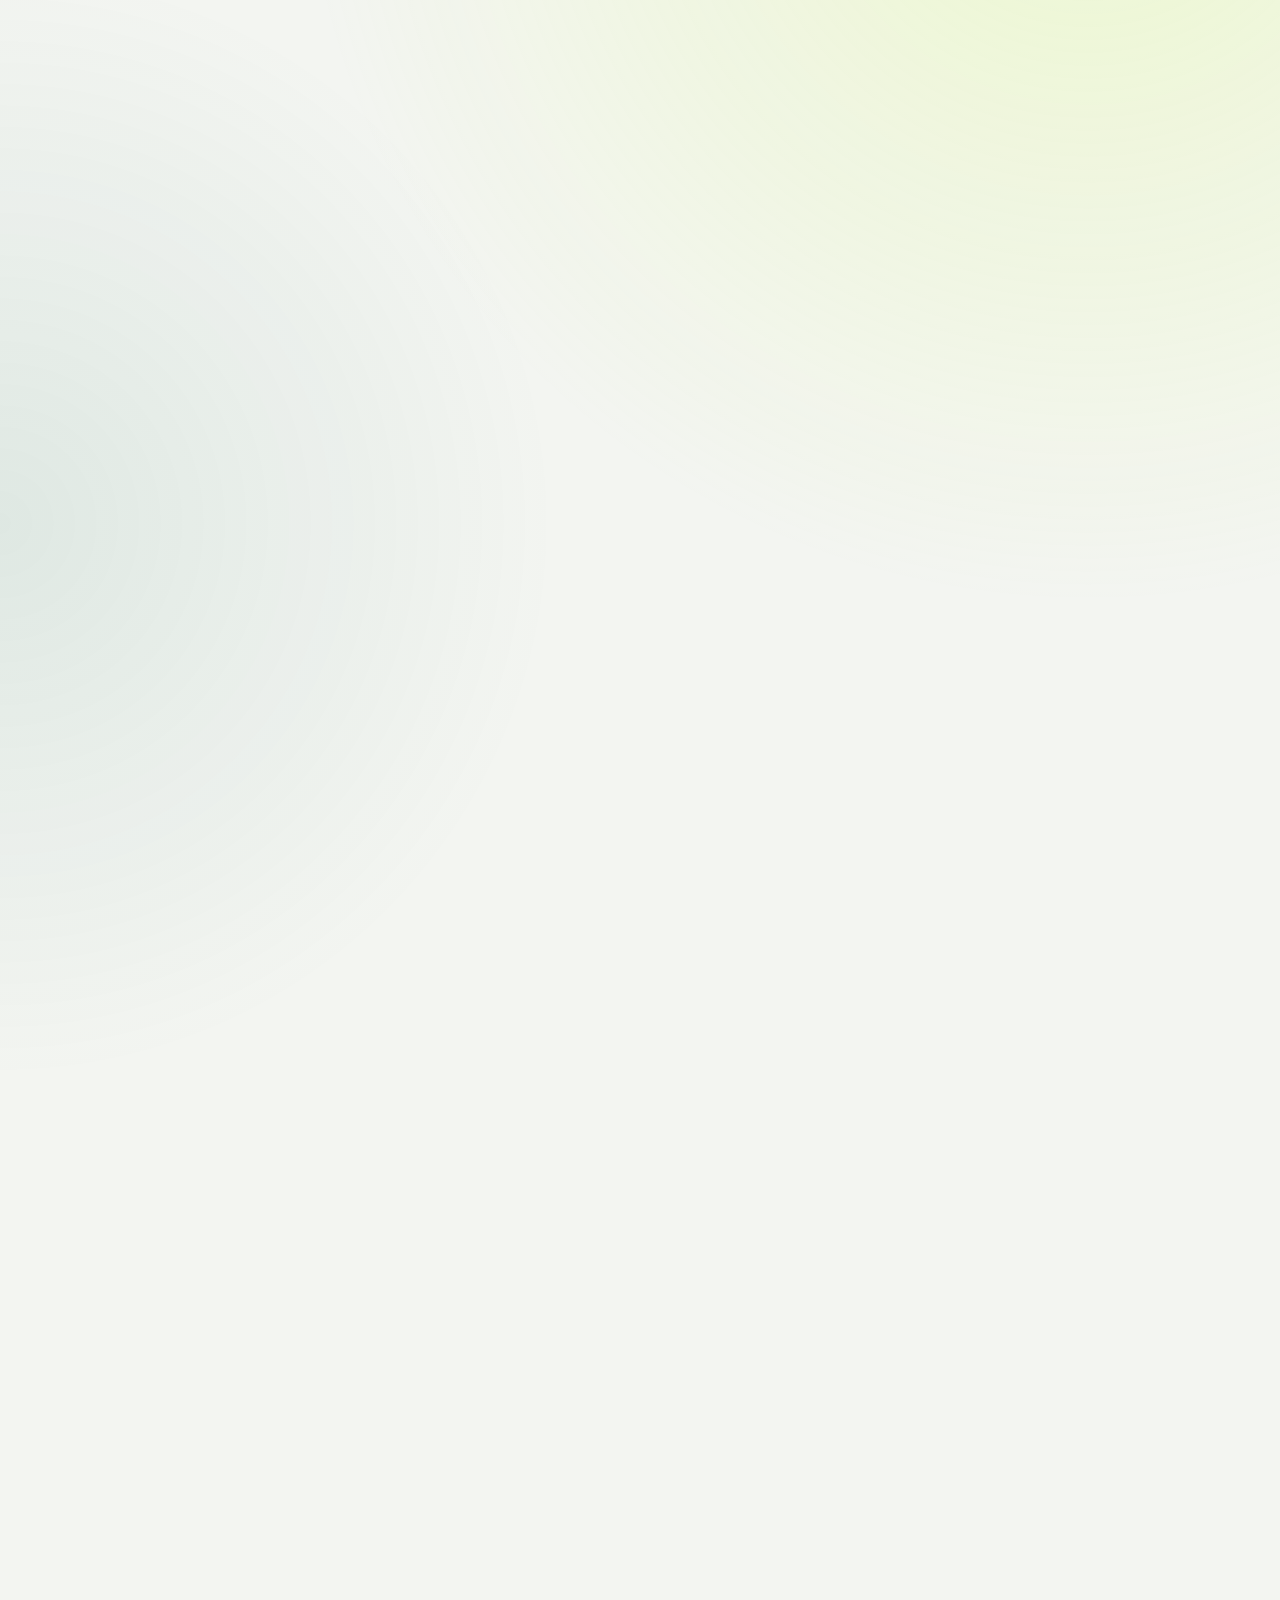
==== registration/Index.html @ 5ab925cf "Add registration form font integration reference" ====
<!DOCTYPE html>
<html lang="ar" dir="rtl">
<head>
  <base target="_top">
  <meta charset="UTF-8">
  <meta name="color-scheme" content="light dark">
  <meta name="theme-color" content="#f3f5f1" id="themeColorMeta">
  <script>
    (function () {
      let saved = '';
      try { saved = localStorage.getItem('irbid-training-theme') || ''; } catch (error) {}
      const systemDark = window.matchMedia && window.matchMedia('(prefers-color-scheme: dark)').matches;
      document.documentElement.dataset.theme = saved || (systemDark ? 'dark' : 'light');
    })();
  </script>
  <style>
    @font-face {
      font-family: "Thmanyah Sans";
      src: url("https://QusaiALBahri.github.io/thmanyah-font-host/fonts/thmanyah-sans.woff2") format("woff2");
      font-weight: 100 900;
      font-style: normal;
      font-display: swap;
    }

    html,
    body,
    button,
    input,
    textarea,
    select {
      font-family: "Thmanyah Sans", Arial, sans-serif;
    }

    :root {
      --font-main: "Thmanyah Sans", "Segoe UI", Tahoma, Arial, sans-serif;
      --bg: #f3f5f1;
      --surface: rgba(255, 255, 255, 0.88);
      --surface-solid: #ffffff;
      --surface-muted: #edf2ee;
      --text: #14201d;
      --muted: #62706b;
      --line: #dce4df;
      --primary: #123c35;
      --primary-hover: #0b2f29;
      --accent: #d8ff66;
      --accent-text: #172116;
      --danger: #b42318;
      --danger-bg: #fff1f0;
      --success: #0b6b48;
      --success-bg: #eaf8f1;
      --focus: rgba(18, 60, 53, 0.2);
      --shadow: 0 20px 55px rgba(24, 42, 36, 0.09);
      --radius-lg: 28px;
      --radius-md: 18px;
      --radius-sm: 12px;
    }

    html[data-theme="dark"] {
      --bg: #0d1211;
      --surface: rgba(23, 31, 29, 0.9);
      --surface-solid: #171f1d;
      --surface-muted: #202a27;
      --text: #eef4f1;
      --muted: #a9b5b0;
      --line: #2e3a36;
      --primary: #d8ff66;
      --primary-hover: #c8ee58;
      --accent: #d8ff66;
      --accent-text: #172116;
      --danger: #ffb4ab;
      --danger-bg: #3c1d1b;
      --success: #7ee2b8;
      --success-bg: #12352a;
      --focus: rgba(216, 255, 102, 0.2);
      --shadow: 0 24px 65px rgba(0, 0, 0, 0.32);
    }

    * { box-sizing: border-box; }
    html { scroll-behavior: smooth; }
    body {
      margin: 0;
      min-height: 100vh;
      font-family: var(--font-main);
      color: var(--text);
      background:
        radial-gradient(circle at 85% -10%, rgba(216, 255, 102, 0.24), transparent 34%),
        radial-gradient(circle at 0% 28%, rgba(45, 118, 104, 0.10), transparent 30%),
        var(--bg);
      line-height: 1.65;
      transition: background .25s ease, color .25s ease;
    }

    button, input, select, textarea { font: inherit; }
    button { cursor: pointer; }
    a { color: inherit; }

    .page-shell {
      width: min(1180px, calc(100% - 32px));
      margin: 0 auto;
      padding: 22px 0 56px;
    }

    .topbar {
      display: flex;
      align-items: center;
      justify-content: space-between;
      gap: 16px;
      margin-bottom: 18px;
    }

    .institutions {
      display: flex;
      flex-wrap: wrap;
      gap: 8px;
      color: var(--muted);
      font-size: 13px;
      font-weight: 700;
    }

    .institution {
      border: 1px solid var(--line);
      background: var(--surface);
      padding: 7px 11px;
      border-radius: 999px;
      backdrop-filter: blur(12px);
    }

    .theme-toggle {
      width: 46px;
      height: 46px;
      border: 1px solid var(--line);
      border-radius: 50%;
      background: var(--surface);
      color: var(--text);
      display: grid;
      place-items: center;
      box-shadow: 0 8px 24px rgba(0,0,0,.06);
      transition: transform .2s ease, background .2s ease;
      flex: 0 0 auto;
    }
    .theme-toggle:hover { transform: translateY(-2px); }
    .theme-toggle svg { width: 21px; height: 21px; }
    .moon-icon { display: none; }
    html[data-theme="dark"] .sun-icon { display: none; }
    html[data-theme="dark"] .moon-icon { display: block; }

    .hero {
      position: relative;
      overflow: hidden;
      background: var(--primary);
      color: #fff;
      border-radius: var(--radius-lg);
      padding: clamp(30px, 5vw, 64px);
      box-shadow: var(--shadow);
      margin-bottom: 24px;
    }

    html[data-theme="dark"] .hero { color: #152019; }

    .hero::before,
    .hero::after {
      content: "";
      position: absolute;
      border-radius: 50%;
      pointer-events: none;
    }
    .hero::before {
      width: 320px;
      height: 320px;
      background: rgba(216, 255, 102, .16);
      inset: -160px auto auto -100px;
    }
    .hero::after {
      width: 210px;
      height: 210px;
      border: 1px solid rgba(255,255,255,.18);
      inset: auto -70px -100px auto;
    }

    .hero-content { position: relative; z-index: 1; max-width: 820px; }
    .eyebrow {
      display: inline-flex;
      align-items: center;
      gap: 8px;
      background: var(--accent);
      color: var(--accent-text);
      border-radius: 999px;
      padding: 7px 13px;
      font-size: 13px;
      font-weight: 800;
      margin-bottom: 18px;
    }
    .eyebrow-dot { width: 8px; height: 8px; border-radius: 50%; background: #172116; }

    h1 {
      margin: 0 0 14px;
      font-size: clamp(34px, 6vw, 68px);
      line-height: 1.08;
      letter-spacing: -0.04em;
      max-width: 900px;
    }

    .hero p {
      margin: 0;
      max-width: 810px;
      font-size: clamp(16px, 2vw, 19px);
      line-height: 1.9;
      opacity: .88;
    }

    .hero-notes {
      margin-top: 24px;
      display: flex;
      gap: 10px;
      flex-wrap: wrap;
    }
    .hero-note {
      border: 1px solid rgba(255,255,255,.22);
      background: rgba(255,255,255,.08);
      padding: 8px 12px;
      border-radius: 999px;
      font-size: 13px;
      font-weight: 700;
    }
    html[data-theme="dark"] .hero-note {
      border-color: rgba(21,32,25,.2);
      background: rgba(21,32,25,.08);
    }

    .layout {
      display: grid;
      grid-template-columns: minmax(0, 1fr) 310px;
      gap: 22px;
      align-items: start;
    }

    .form-stack { display: grid; gap: 20px; }

    .panel {
      background: var(--surface);
      border: 1px solid var(--line);
      border-radius: var(--radius-lg);
      padding: clamp(20px, 4vw, 34px);
      box-shadow: var(--shadow);
      backdrop-filter: blur(14px);
    }

    .section-head {
      display: flex;
      align-items: flex-start;
      justify-content: space-between;
      gap: 14px;
      margin-bottom: 22px;
    }
    .section-number {
      min-width: 42px;
      height: 42px;
      border-radius: 14px;
      display: grid;
      place-items: center;
      background: var(--surface-muted);
      color: var(--primary);
      font-weight: 900;
      border: 1px solid var(--line);
    }
    .section-copy { flex: 1; }
    .section-title { margin: 0; font-size: clamp(22px, 3vw, 30px); line-height: 1.25; }
    .section-description { margin: 6px 0 0; color: var(--muted); font-size: 14px; }

    .fields-grid {
      display: grid;
      grid-template-columns: repeat(2, minmax(0, 1fr));
      gap: 17px;
    }

    .field { display: grid; gap: 7px; min-width: 0; }
    .field.full { grid-column: 1 / -1; }
    .field label, .field-label {
      font-size: 14px;
      font-weight: 800;
    }
    .required { color: var(--danger); margin-right: 3px; }
    .hint { color: var(--muted); font-size: 12px; margin: -2px 0 0; }

    input[type="text"],
    input[type="tel"],
    input[type="email"],
    input[type="search"],
    select,
    textarea {
      width: 100%;
      border: 1px solid var(--line);
      border-radius: var(--radius-sm);
      background: var(--surface-solid);
      color: var(--text);
      padding: 13px 14px;
      outline: none;
      transition: border-color .18s ease, box-shadow .18s ease, transform .18s ease;
    }
    textarea { min-height: 112px; resize: vertical; }
    input:focus, select:focus, textarea:focus {
      border-color: var(--primary);
      box-shadow: 0 0 0 4px var(--focus);
    }
    input::placeholder, textarea::placeholder { color: color-mix(in srgb, var(--muted) 75%, transparent); }

    .segmented {
      display: flex;
      flex-wrap: wrap;
      gap: 9px;
    }
    .segmented label { cursor: pointer; }
    .segmented input { position: absolute; opacity: 0; pointer-events: none; }
    .segmented span {
      display: inline-flex;
      align-items: center;
      min-height: 42px;
      padding: 9px 14px;
      border-radius: 999px;
      border: 1px solid var(--line);
      background: var(--surface-solid);
      color: var(--muted);
      font-weight: 700;
      transition: .18s ease;
    }
    .segmented input:checked + span {
      background: var(--primary);
      color: #fff;
      border-color: var(--primary);
      box-shadow: 0 6px 20px var(--focus);
    }
    html[data-theme="dark"] .segmented input:checked + span { color: #152019; }

    .course-toolbar {
      display: grid;
      gap: 14px;
      margin-bottom: 18px;
    }
    .search-wrap { position: relative; }
    .search-wrap svg {
      position: absolute;
      top: 50%;
      right: 15px;
      transform: translateY(-50%);
      width: 20px;
      color: var(--muted);
      pointer-events: none;
    }
    .search-wrap input { padding-right: 46px; }

    .category-filters {
      display: flex;
      gap: 8px;
      overflow-x: auto;
      padding-bottom: 4px;
      scrollbar-width: thin;
    }
    .filter-btn {
      white-space: nowrap;
      border: 1px solid var(--line);
      background: var(--surface-solid);
      color: var(--muted);
      border-radius: 999px;
      padding: 9px 14px;
      font-weight: 750;
    }
    .filter-btn.active {
      color: #fff;
      background: var(--primary);
      border-color: var(--primary);
    }
    html[data-theme="dark"] .filter-btn.active { color: #152019; }

    .course-groups { display: grid; gap: 26px; }
    .course-group[hidden] { display: none; }
    .group-title {
      display: flex;
      align-items: center;
      justify-content: space-between;
      gap: 10px;
      margin: 0 0 12px;
      font-size: 18px;
    }
    .group-count { color: var(--muted); font-size: 12px; font-weight: 700; }

    .courses-grid {
      display: grid;
      grid-template-columns: repeat(2, minmax(0, 1fr));
      gap: 12px;
    }

    .course-card {
      position: relative;
      display: grid;
      gap: 12px;
      min-height: 174px;
      padding: 17px;
      border: 1px solid var(--line);
      border-radius: var(--radius-md);
      background: var(--surface-solid);
      cursor: pointer;
      transition: transform .18s ease, border-color .18s ease, box-shadow .18s ease, background .18s ease;
    }
    .course-card:hover { transform: translateY(-2px); border-color: color-mix(in srgb, var(--primary) 45%, var(--line)); }
    .course-card.selected {
      border-color: var(--primary);
      box-shadow: 0 0 0 3px var(--focus);
      background: color-mix(in srgb, var(--surface-solid) 92%, var(--accent));
    }
    .course-checkbox { position: absolute; opacity: 0; pointer-events: none; }
    .checkmark {
      position: absolute;
      top: 14px;
      left: 14px;
      width: 24px;
      height: 24px;
      border-radius: 8px;
      border: 1px solid var(--line);
      background: var(--surface-muted);
      display: grid;
      place-items: center;
      transition: .18s ease;
    }
    .checkmark svg { width: 15px; height: 15px; opacity: 0; transform: scale(.7); transition: .18s ease; }
    .course-card.selected .checkmark { background: var(--primary); border-color: var(--primary); color: #fff; }
    html[data-theme="dark"] .course-card.selected .checkmark { color: #152019; }
    .course-card.selected .checkmark svg { opacity: 1; transform: scale(1); }

    .course-code {
      display: inline-flex;
      width: fit-content;
      border-radius: 999px;
      background: var(--surface-muted);
      color: var(--muted);
      padding: 4px 9px;
      font-size: 12px;
      font-weight: 800;
    }
    .course-name { margin: 0; padding-left: 28px; font-size: 17px; line-height: 1.45; }
    .course-meta { display: flex; flex-wrap: wrap; gap: 7px; margin-top: auto; }
    .meta-chip {
      border: 1px solid var(--line);
      border-radius: 8px;
      padding: 5px 8px;
      color: var(--muted);
      font-size: 11px;
      font-weight: 700;
    }

    .empty-state {
      display: none;
      padding: 28px;
      text-align: center;
      border: 1px dashed var(--line);
      border-radius: var(--radius-md);
      color: var(--muted);
    }

    .sidebar {
      position: sticky;
      top: 18px;
      display: grid;
      gap: 14px;
    }
    .summary-card {
      background: var(--surface);
      border: 1px solid var(--line);
      border-radius: var(--radius-lg);
      padding: 22px;
      box-shadow: var(--shadow);
      backdrop-filter: blur(14px);
    }
    .summary-card h2 { margin: 0 0 5px; font-size: 20px; }
    .summary-sub { color: var(--muted); font-size: 13px; margin: 0 0 18px; }
    .summary-count {
      display: flex;
      justify-content: space-between;
      align-items: end;
      padding-bottom: 16px;
      border-bottom: 1px solid var(--line);
      margin-bottom: 15px;
    }
    .summary-number { font-size: 42px; line-height: 1; font-weight: 900; letter-spacing: -.04em; }
    .summary-label { color: var(--muted); font-size: 12px; }
    .summary-metrics { display: grid; grid-template-columns: 1fr 1fr; gap: 9px; }
    .metric { padding: 12px; border-radius: 13px; background: var(--surface-muted); }
    .metric-label { display: block; color: var(--muted); font-size: 11px; }
    .metric-value { display: block; font-weight: 900; margin-top: 4px; }
    .selected-mini-list { display: grid; gap: 7px; margin-top: 14px; max-height: 240px; overflow: auto; }
    .selected-mini-item { font-size: 12px; padding: 9px 10px; border-radius: 10px; border: 1px solid var(--line); background: var(--surface-solid); }
    .selected-placeholder { color: var(--muted); font-size: 13px; text-align: center; padding: 12px 0; }

    .privacy-card {
      border-radius: var(--radius-md);
      padding: 16px;
      background: color-mix(in srgb, var(--accent) 24%, var(--surface-solid));
      border: 1px solid color-mix(in srgb, var(--accent) 48%, var(--line));
      font-size: 12px;
      color: var(--text);
    }

    .consent-box {
      display: flex;
      align-items: flex-start;
      gap: 11px;
      border: 1px solid var(--line);
      border-radius: var(--radius-md);
      background: var(--surface-solid);
      padding: 15px;
      cursor: pointer;
    }
    .consent-box input { margin-top: 5px; accent-color: var(--primary); width: 18px; height: 18px; flex: 0 0 auto; }
    .consent-box span { font-size: 13px; color: var(--muted); }

    .submit-area { display: grid; gap: 12px; }
    .submit-btn {
      width: 100%;
      min-height: 56px;
      border: 0;
      border-radius: 16px;
      background: var(--primary);
      color: #fff;
      font-weight: 900;
      font-size: 16px;
      display: flex;
      justify-content: center;
      align-items: center;
      gap: 10px;
      box-shadow: 0 14px 30px var(--focus);
      transition: transform .18s ease, opacity .18s ease, background .18s ease;
    }
    html[data-theme="dark"] .submit-btn { color: #152019; }
    .submit-btn:hover:not(:disabled) { transform: translateY(-2px); background: var(--primary-hover); }
    .submit-btn:disabled { opacity: .65; cursor: not-allowed; }
    .spinner {
      width: 19px; height: 19px; border: 2px solid currentColor; border-top-color: transparent;
      border-radius: 50%; animation: spin .75s linear infinite; display: none;
    }
    .submit-btn.loading .spinner { display: block; }
    .submit-btn.loading .submit-icon { display: none; }
    @keyframes spin { to { transform: rotate(360deg); } }

    .notice {
      display: none;
      border-radius: 14px;
      padding: 13px 15px;
      font-size: 13px;
      font-weight: 700;
    }
    .notice.show { display: block; }
    .notice.error { color: var(--danger); background: var(--danger-bg); border: 1px solid color-mix(in srgb, var(--danger) 30%, transparent); }
    .notice.success { color: var(--success); background: var(--success-bg); border: 1px solid color-mix(in srgb, var(--success) 30%, transparent); }

    .success-screen {
      display: none;
      text-align: center;
      padding: clamp(34px, 8vw, 82px) 24px;
    }
    .success-screen.show { display: block; }
    .success-icon {
      width: 76px; height: 76px; border-radius: 24px; margin: 0 auto 18px;
      display: grid; place-items: center; background: var(--success-bg); color: var(--success);
    }
    .success-icon svg { width: 38px; height: 38px; }
    .success-screen h2 { font-size: clamp(26px, 4vw, 40px); margin: 0 0 10px; }
    .success-screen p { max-width: 620px; margin: 0 auto 18px; color: var(--muted); }
    .registration-id { display: inline-block; direction: ltr; padding: 9px 13px; border-radius: 10px; background: var(--surface-muted); font-family: ui-monospace, monospace; font-weight: 800; }

    footer {
      margin-top: 28px;
      border-radius: var(--radius-lg);
      background: #101c19;
      color: #eef5f1;
      padding: clamp(25px, 5vw, 44px);
      display: grid;
      grid-template-columns: 1fr auto;
      gap: 22px;
      align-items: end;
    }
    .footer-label { color: var(--accent); font-size: 13px; font-weight: 900; margin-bottom: 9px; }
    .footer-name { font-size: clamp(23px, 4vw, 36px); font-weight: 900; margin: 0 0 6px; }
    .footer-phone { font-size: 19px; direction: ltr; display: inline-block; text-decoration: none; }
    .footer-orgs { text-align: left; color: #aab9b4; font-size: 13px; line-height: 1.8; }

    .honeypot { position: absolute !important; width: 1px !important; height: 1px !important; opacity: 0 !important; pointer-events: none !important; left: -9999px !important; }

    @media (max-width: 960px) {
      .layout { grid-template-columns: 1fr; }
      .sidebar { position: static; order: -1; }
      .summary-card { display: grid; grid-template-columns: 1fr 1fr; gap: 18px; align-items: start; }
      .summary-main { min-width: 0; }
      .selected-mini-list { max-height: 150px; }
      .privacy-card { display: none; }
    }

    @media (max-width: 720px) {
      .page-shell { width: min(100% - 20px, 1180px); padding-top: 12px; }
      .topbar { align-items: flex-start; }
      .institutions { gap: 6px; }
      .institution { font-size: 11px; padding: 6px 8px; }
      .theme-toggle { width: 42px; height: 42px; }
      .hero { border-radius: 22px; }
      .fields-grid, .courses-grid { grid-template-columns: 1fr; }
      .field.full { grid-column: auto; }
      .summary-card { grid-template-columns: 1fr; }
      .panel { border-radius: 22px; padding: 20px 16px; }
      .course-card { min-height: 0; }
      footer { grid-template-columns: 1fr; }
      .footer-orgs { text-align: right; }
    }

    @media (prefers-reduced-motion: reduce) {
      *, *::before, *::after { scroll-behavior: auto !important; animation-duration: .01ms !important; transition-duration: .01ms !important; }
    }
  </style>
</head>
<body>
  <div class="page-shell">
    <div class="topbar">
      <div class="institutions" aria-label="الجهات المنظمة">
        <span class="institution">محطـــة مستقبل إربد</span>
        <span class="institution">وزارة الإقتصاد الرقمي والريادة</span>
        <span class="institution">بلدية اربد الكبرى</span>
      </div>
      <button class="theme-toggle" id="themeToggle" type="button" aria-label="تبديل الوضع الليلي والنهاري" title="تبديل الوضع الليلي والنهاري">
        <svg class="sun-icon" viewBox="0 0 24 24" fill="none" stroke="currentColor" stroke-width="1.8" aria-hidden="true">
   …1948 tokens truncated…هاتفية</option>
                  <option>بريد إلكتروني</option>
                </select>
              </div>
            </div>
          </section>

          <section class="panel" id="coursesSection">
            <div class="section-head">
              <div class="section-copy">
                <h2 class="section-title">اختر الدورات التدريبية</h2>
                <p class="section-description">يمكنك اختيار دورة واحدة أو عدة دورات من أي تصنيف.</p>
              </div>
              <div class="section-number">03</div>
            </div>

            <div class="course-toolbar">
              <div class="search-wrap">
                <svg viewBox="0 0 24 24" fill="none" stroke="currentColor" stroke-width="1.8" aria-hidden="true"><circle cx="11" cy="11" r="7"></circle><path d="m20 20-3.5-3.5"></path></svg>
                <input type="search" id="courseSearch" placeholder="ابحث باسم الدورة أو رقمها..." aria-label="البحث في الدورات">
              </div>
              <div class="category-filters" id="categoryFilters" aria-label="تصفية حسب التصنيف"></div>
            </div>

            <div class="course-groups" id="courseGroups"></div>
            <div class="empty-state" id="emptyCourses">لا توجد دورات مطابقة لبحثك.</div>
          </section>

          <section class="panel">
            <div class="section-head">
              <div class="section-copy">
                <h2 class="section-title">معلومات إضافية</h2>
                <p class="section-description">أخبرنا بما يساعد على تهيئة تجربة تدريبية مناسبة.</p>
              </div>
              <div class="section-number">04</div>
            </div>

            <div class="fields-grid">
              <div class="field full">
                <span class="field-label">هل تحتاج إلى ترتيبات تيسيرية للمشاركة؟ <span class="required">*</span></span>
                <div class="segmented" role="radiogroup" aria-label="الترتيبات التيسيرية">
                  <label><input type="radio" name="accessibility" value="لا" required><span>لا</span></label>
                  <label><input type="radio" name="accessibility" value="نعم"><span>نعم</span></label>
                </div>
                <p class="hint">لا نطلب تشخيصًا طبيًا؛ اذكر فقط الترتيب العملي الذي تحتاجه.</p>
              </div>

              <div class="field full" id="accessibilityDetailsField" hidden>
                <label for="accessibilityDetails">الترتيبات التيسيرية المطلوبة <span class="required">*</span></label>
                <textarea id="accessibilityDetails" name="accessibilityDetails" maxlength="500" placeholder="مثال: مدخل مناسب، مقعد محدد، مواد رقمية، وقت إضافي..."></textarea>
              </div>

              <div class="field">
                <label for="source">كيف عرفت عن الدورات؟</label>
                <select id="source" name="source">
                  <option value="">اختياري</option>
                  <option>صفحة محطة مستقبل إربد</option>
                  <option>واتساب</option>
                  <option>فيسبوك</option>
                  <option>صديق أو زميل</option>
                  <option>إعلان أو منشور</option>
                  <option>أخرى</option>
                </select>
              </div>

              <div class="field full">
                <label for="notes">ملاحظات إضافية</label>
                <textarea id="notes" name="notes" maxlength="500" placeholder="أي معلومات إضافية مرتبطة بطلب التسجيل — اختياري"></textarea>
              </div>

              <div class="field full honeypot" aria-hidden="true">
                <label for="website">الموقع الإلكتروني</label>
                <input id="website" name="website" type="text" tabindex="-1" autocomplete="off">
              </div>

              <div class="field full">
                <label class="consent-box">
                  <input id="consent" name="consent" type="checkbox" required>
                  <span>أوافق على استخدام البيانات المدخلة لأغراض التسجيل والتواصل وتنظيم التدريب، وأقر بأن إرسال الطلب لا يعني القبول النهائي في الدورة. <span class="required">*</span></span>
                </label>
              </div>

              <div class="field full submit-area">
                <div class="notice error" id="formError" role="alert"></div>
                <button type="submit" class="submit-btn" id="submitButton">
                  <svg class="submit-icon" width="21" height="21" viewBox="0 0 24 24" fill="none" stroke="currentColor" stroke-width="2" aria-hidden="true"><path d="m22 2-7 20-4-9-9-4Z"></path><path d="M22 2 11 13"></path></svg>
                  <span class="spinner" aria-hidden="true"></span>
                  <span class="submit-text">إرسال طلب التسجيل</span>
                </button>
              </div>
            </div>
          </section>
        </form>

        <section class="panel success-screen" id="successScreen" aria-live="polite">
          <div class="success-icon"><svg viewBox="0 0 24 24" fill="none" stroke="currentColor" stroke-width="2"><path d="m5 12 4 4L19 6"></path></svg></div>
          <h2>تم استلام طلبك</h2>
          <p id="successMessage"></p>
          <span class="registration-id" id="registrationId"></span>
        </section>
      </main>

      <aside class="sidebar">
        <div class="summary-card">
          <div class="summary-main">
            <h2>ملخص الاختيار</h2>
            <p class="summary-sub">يتحدث تلقائيًا عند اختيار الدورات.</p>
            <div class="summary-count">
              <div><span class="summary-number" id="selectedCount">0</span><div class="summary-label">دورات مختارة</div></div>
              <span class="summary-label">يمكن اختيار عدة دورات</span>
            </div>
            <div class="summary-metrics">
              <div class="metric"><span class="metric-label">الساعات المعروفة</span><strong class="metric-value" id="totalHours">0</strong></div>
              <div class="metric"><span class="metric-label">الرسوم المعروفة</span><strong class="metric-value"><span id="totalFees">0</span> د.أ</strong></div>
            </div>
          </div>
          <div>
            <div class="selected-mini-list" id="selectedMiniList"><div class="selected-placeholder">لم تختر أي دورة بعد.</div></div>
          </div>
        </div>
        <div class="privacy-card">لن نطلب رقم جواز السفر. الرقم الوطني اختياري، وتستخدم البيانات لأغراض التسجيل والتواصل وتنظيم التدريب فقط.</div>
      </aside>
    </div>

    <footer>
      <div>
        <div class="footer-label">للاسـتـفـســـار :</div>
        <div class="footer-name">قصي عمر الـــبحري</div>
        <a class="footer-phone" href="tel:8006930777">800 693 0777</a>
      </div>
      <div class="footer-orgs">
        <div>محطـــة مستقبـــل إربد</div>
        <div>وزارة الإقتصـــاد الرقمـــي والريـــادة</div>
      </div>
    </footer>
  </div>

  <script>
    const APP_DATA = <?!= appData ?>;
    const state = {
      activeCategory: 'الكل',
      search: '',
      selected: new Set(),
      courseMap: new Map(),
    };

    const $ = (selector, root = document) => root.querySelector(selector);
    const $$ = (selector, root = document) => Array.from(root.querySelectorAll(selector));

    document.addEventListener('DOMContentLoaded', init);

    function init() {
      installThmanyahFont();
      $('#appTitle').textContent = APP_DATA.title;
      $('#formDescription').textContent = APP_DATA.description;
      populateSelect('#governorate', APP_DATA.governorates);
      populateSelect('#ageGroup', APP_DATA.ageGroups);
      populateSelect('#education', APP_DATA.educationLevels);
      populateSelect('#employment', APP_DATA.employmentStatuses);
      prepareCourses();
      bindEvents();
      syncThemeMeta();
    }

    function installThmanyahFont() {
      if (!APP_DATA.fontUrl) return;
      const safeUrl = String(APP_DATA.fontUrl).replace(/["'()\\\n\r]/g, '');
      const format = safeUrl.toLowerCase().includes('.woff2') ? 'woff2' : safeUrl.toLowerCase().includes('.woff') ? 'woff' : 'truetype';
      const style = document.createElement('style');
      style.textContent = `@font-face{font-family:"Thmanyah Sans";src:url("${safeUrl}") format("${format}");font-weight:100 900;font-style:normal;font-display:swap;}`;
      document.head.appendChild(style);
    }

    function populateSelect(selector, values) {
      const select = $(selector);
      values.forEach(value => {
        const option = document.createElement('option');
        option.value = value;
        option.textContent = value;
        select.appendChild(option);
      });
    }

    function prepareCourses() {
      APP_DATA.categories.forEach(group => group.courses.forEach(course => {
        state.courseMap.set(course.id, { ...course, category: group.category });
      }));
      renderFilters();
      renderCourses();
    }

    function renderFilters() {
      const container = $('#categoryFilters');
      const categories = ['الكل', ...APP_DATA.categories.map(group => group.category)];
      container.innerHTML = '';
      categories.forEach(category => {
        const button = document.createElement('button');
        button.type = 'button';
        button.className = 'filter-btn' + (category === state.activeCategory ? ' active' : '');
        button.textContent = category;
        button.dataset.category = category;
        container.appendChild(button);
      });
    }

    function renderCourses() {
      const groupsContainer = $('#courseGroups');
      groupsContainer.innerHTML = '';
      let visibleCount = 0;

      APP_DATA.categories.forEach(group => {
        const categoryAllowed = state.activeCategory === 'الكل' || state.activeCategory === group.category;
        const matchingCourses = group.courses.filter(course => matchesSearch(course, group.category));
        if (!categoryAllowed || matchingCourses.length === 0) return;

        visibleCount += matchingCourses.length;
        const section = document.createElement('section');
        section.className = 'course-group';
        section.dataset.category = group.category;

        const title = document.createElement('h3');
        title.className = 'group-title';
        title.innerHTML = `<span>${escapeHtml(group.category)}</span><span class="group-count">${matchingCourses.length} دورة</span>`;
        section.appendChild(title);

        const grid = document.createElement('div');
        grid.className = 'courses-grid';
        matchingCourses.forEach(course => grid.appendChild(createCourseCard(course, group.category)));
        section.appendChild(grid);
        groupsContainer.appendChild(section);
      });

      $('#emptyCourses').style.display = visibleCount ? 'none' : 'block';
    }

    function createCourseCard(course, category) {
      const label = document.createElement('label');
      label.className = 'course-card' + (state.selected.has(course.id) ? ' selected' : '');
      label.dataset.courseId = course.id;

      const hours = course.hours ? `${course.hours} ساعة` : 'الساعات: —';
      const price = course.price ? `${course.price} دينار` : 'السعر: —';
      const plan = course.plan ? `الخطة: ${course.plan}` : 'الخطة: —';

      label.innerHTML = `
        <input class="course-checkbox" type="checkbox" name="selectedCourses" value="${escapeHtml(course.id)}" ${state.selected.has(course.id) ? 'checked' : ''}>
        <span class="checkmark"><svg viewBox="0 0 24 24" fill="none" stroke="currentColor" stroke-width="2.5"><path d="m5 12 4 4L19 6"></path></svg></span>
        <span class="course-code">رقم ${escapeHtml(course.number)}</span>
        <h4 class="course-name">${escapeHtml(course.name)}</h4>
        <div class="course-meta">
          <span class="meta-chip">${escapeHtml(hours)}</span>
          <span class="meta-chip">${escapeHtml(course.level)}</span>
          <span class="meta-chip">${escapeHtml(price)}</span>
          <span class="meta-chip">${escapeHtml(plan)}</span>
        </div>`;

      return label;
    }

    function matchesSearch(course, category) {
      if (!state.search) return true;
      const haystack = normalizeArabic([course.number, course.name, course.level, category].join(' '));
      return haystack.includes(normalizeArabic(state.search));
    }

    function bindEvents() {
      $('#themeToggle').addEventListener('click', toggleTheme);

      $('#categoryFilters').addEventListener('click', event => {
        const button = event.target.closest('.filter-btn');
        if (!button) return;
        state.activeCategory = button.dataset.category;
        renderFilters();
        renderCourses();
      });

      $('#courseSearch').addEventListener('input', event => {
        state.search = event.target.value.trim();
        renderCourses();
      });

      $('#courseGroups').addEventListener('change', event => {
        const checkbox = event.target.closest('.course-checkbox');
        if (!checkbox) return;
        checkbox.checked ? state.selected.add(checkbox.value) : state.selected.delete(checkbox.value);
        checkbox.closest('.course-card').classList.toggle('selected', checkbox.checked);
        updateSummary();
      });

      $$('input[name="accessibility"]').forEach(input => input.addEventListener('change', updateAccessibilityField));
      $('#registrationForm').addEventListener('submit', handleSubmit);
    }

    function updateAccessibilityField() {
      const value = $('input[name="accessibility"]:checked')?.value || '';
      const field = $('#accessibilityDetailsField');
      const textarea = $('#accessibilityDetails');
      field.hidden = value !== 'نعم';
      textarea.required = value === 'نعم';
      if (value !== 'نعم') textarea.value = '';
    }

    function updateSummary() {
      const selectedCourses = [...state.selected].map(id => state.courseMap.get(id)).filter(Boolean);
      const totalHours = selectedCourses.reduce((sum, course) => sum + (course.hours ? Number(course.hours) : 0), 0);
      const totalFees = selectedCourses.reduce((sum, course) => sum + (course.price ? Number(course.price) : 0), 0);

      $('#selectedCount').textContent = selectedCourses.length;
      $('#totalHours').textContent = formatNumber(totalHours);
      $('#totalFees').textContent = formatNumber(totalFees);

      const list = $('#selectedMiniList');
      if (!selectedCourses.length) {
        list.innerHTML = '<div class="selected-placeholder">لم تختر أي دورة بعد.</div>';
        return;
      }
      list.innerHTML = selectedCourses.map(course =>
        `<div class="selected-mini-item"><strong>${escapeHtml(course.name)}</strong><br><span>${escapeHtml(course.category)} · رقم ${escapeHtml(course.number)}</span></div>`
      ).join('');
    }

    async function handleSubmit(event) {
      event.preventDefault();
      clearError();
      const form = event.currentTarget;

      if (!form.reportValidity()) return;
      if (state.selected.size === 0) {
        showError('اختر دورة تدريبية واحدة على الأقل.', '#coursesSection');
        return;
      }

      const payload = collectPayload(form);
      setSubmitting(true);

      google.script.run
        .withSuccessHandler(result => {
          setSubmitting(false);
          if (!result || !result.ok) {
            showError('تعذر إكمال التسجيل. حاول مرة أخرى.');
            return;
          }
          showSuccess(result);
        })
        .withFailureHandler(error => {
          setSubmitting(false);
          showError(error && error.message ? error.message : 'حدث خطأ أثناء إرسال الطلب. حاول مرة أخرى.');
        })
        .submitRegistration(payload);
    }

    function collectPayload(form) {
      const fd = new FormData(form);
      return {
        fullName: fd.get('fullName'),
        nationalId: fd.get('nationalId'),
        nationality: fd.get('nationality'),
        ageGroup: fd.get('ageGroup'),
        gender: fd.get('gender'),
        mobile: fd.get('mobile'),
        alternatePhone: fd.get('alternatePhone'),
        email: fd.get('email'),
        governorate: fd.get('governorate'),
        area: fd.get('area'),
        education: fd.get('education'),
        specialization: fd.get('specialization'),
        employment: fd.get('employment'),
        organization: fd.get('organization'),
        preferredTime: fd.get('preferredTime'),
        contactMethod: fd.get('contactMethod'),
        accessibility: fd.get('accessibility'),
        accessibilityDetails: fd.get('accessibilityDetails'),
        source: fd.get('source'),
        notes: fd.get('notes'),
        website: fd.get('website'),
        consent: fd.get('consent') === 'on',
        selectedCourseIds: [...state.selected],
      };
    }

    function setSubmitting(isSubmitting) {
      const button = $('#submitButton');
      button.disabled = isSubmitting;
      button.classList.toggle('loading', isSubmitting);
      $('.submit-text', button).textContent = isSubmitting ? 'جارٍ إرسال الطلب...' : 'إرسال طلب التسجيل';
    }

    function showError(message, focusTarget) {
      const box = $('#formError');
      box.textContent = message;
      box.classList.add('show');
      const target = focusTarget ? $(focusTarget) : box;
      target.scrollIntoView({ behavior: 'smooth', block: 'center' });
    }

    function clearError() {
      const box = $('#formError');
      box.textContent = '';
      box.classList.remove('show');
    }

    function showSuccess(result) {
      $('#registrationForm').style.display = 'none';
      $('.sidebar').style.display = 'none';
      $('#successMessage').textContent = result.message;
      $('#registrationId').textContent = result.registrationId;
      $('#successScreen').classList.add('show');
      $('#successScreen').scrollIntoView({ behavior: 'smooth', block: 'center' });
    }

    function toggleTheme() {
      const next = document.documentElement.dataset.theme === 'dark' ? 'light' : 'dark';
      document.documentElement.dataset.theme = next;
      try { localStorage.setItem('irbid-training-theme', next); } catch (error) {}
      syncThemeMeta();
    }

    function syncThemeMeta() {
      $('#themeColorMeta').setAttribute('content', document.documentElement.dataset.theme === 'dark' ? '#0d1211' : '#f3f5f1');
    }

    function normalizeArabic(value) {
      return String(value || '')
        .toLowerCase()
        .replace(/[أإآ]/g, 'ا')
        .replace(/ة/g, 'ه')
        .replace(/ى/g, 'ي')
        .replace(/[\u064B-\u065F\u0670]/g, '')
        .replace(/\s+/g, ' ')
        .trim();
    }

    function formatNumber(value) {
      return Number(value || 0).toLocaleString('ar-JO', { maximumFractionDigits: 2 });
    }

    function escapeHtml(value) {
      return String(value ?? '')
        .replace(/&/g, '&amp;')
        .replace(/</g, '&lt;')
        .replace(/>/g, '&gt;')
        .replace(/"/g, '&quot;')
        .replace(/'/g, '&#039;');
    }
  </script>
</body>
</html>
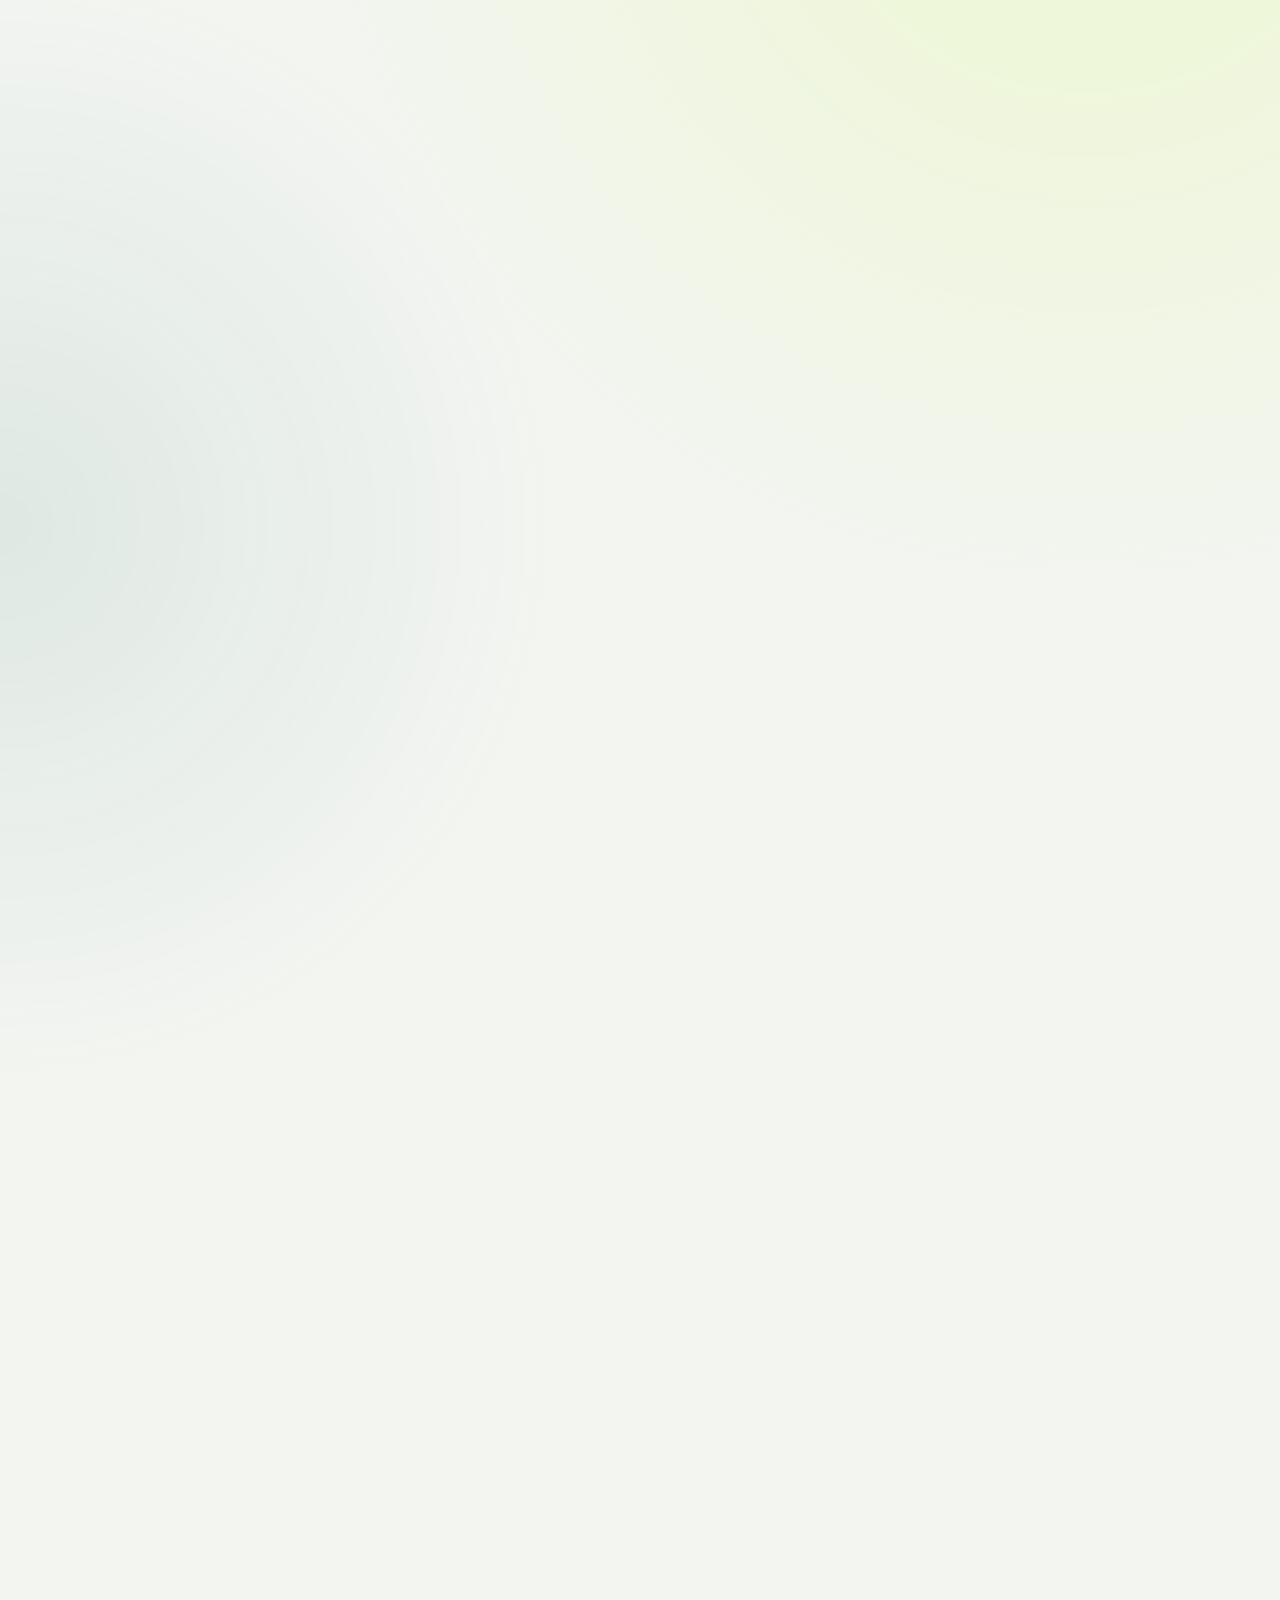
==== commit 27da401c: "Update registration form to use hosted Thmanyah Sans" ====
--- a/registration/Index.html
+++ b/registration/Index.html
@@ -16,7 +16,7 @@
   <style>
     @font-face {
       font-family: "Thmanyah Sans";
-      src: url("https://QusaiALBahri.github.io/thmanyah-font-host/fonts/thmanyah-sans.woff2") format("woff2");
+      src: url("https://qusaialbahri.github.io/thmanyah-font-host/fonts/thmanyah-sans.woff2") format("woff2");
       font-weight: 100 900;
       font-style: normal;
       font-display: swap;
@@ -27,7 +27,8 @@
     button,
     input,
     textarea,
-    select {
+    select,
+    option {
       font-family: "Thmanyah Sans", Arial, sans-serif;
     }
 
@@ -623,8 +624,7 @@
         <span class="institution">بلدية اربد الكبرى</span>
       </div>
       <button class="theme-toggle" id="themeToggle" type="button" aria-label="تبديل الوضع الليلي والنهاري" title="تبديل الوضع الليلي والنهاري">
-        <svg class="sun-icon" viewBox="0 0 24 24" fill="none" stroke="currentColor" stroke-width="1.8" aria-hidden="true">
-   …1948 tokens truncated…هاتفية</option>
+        <svg class="sun-icon" viewBox="0 0 24 24" fill="none" stroke="currentColor" stroke-width="1.8" aria-hidden…1951 tokens truncated…هاتفية</option>
                   <option>بريد إلكتروني</option>
                 </select>
               </div>
